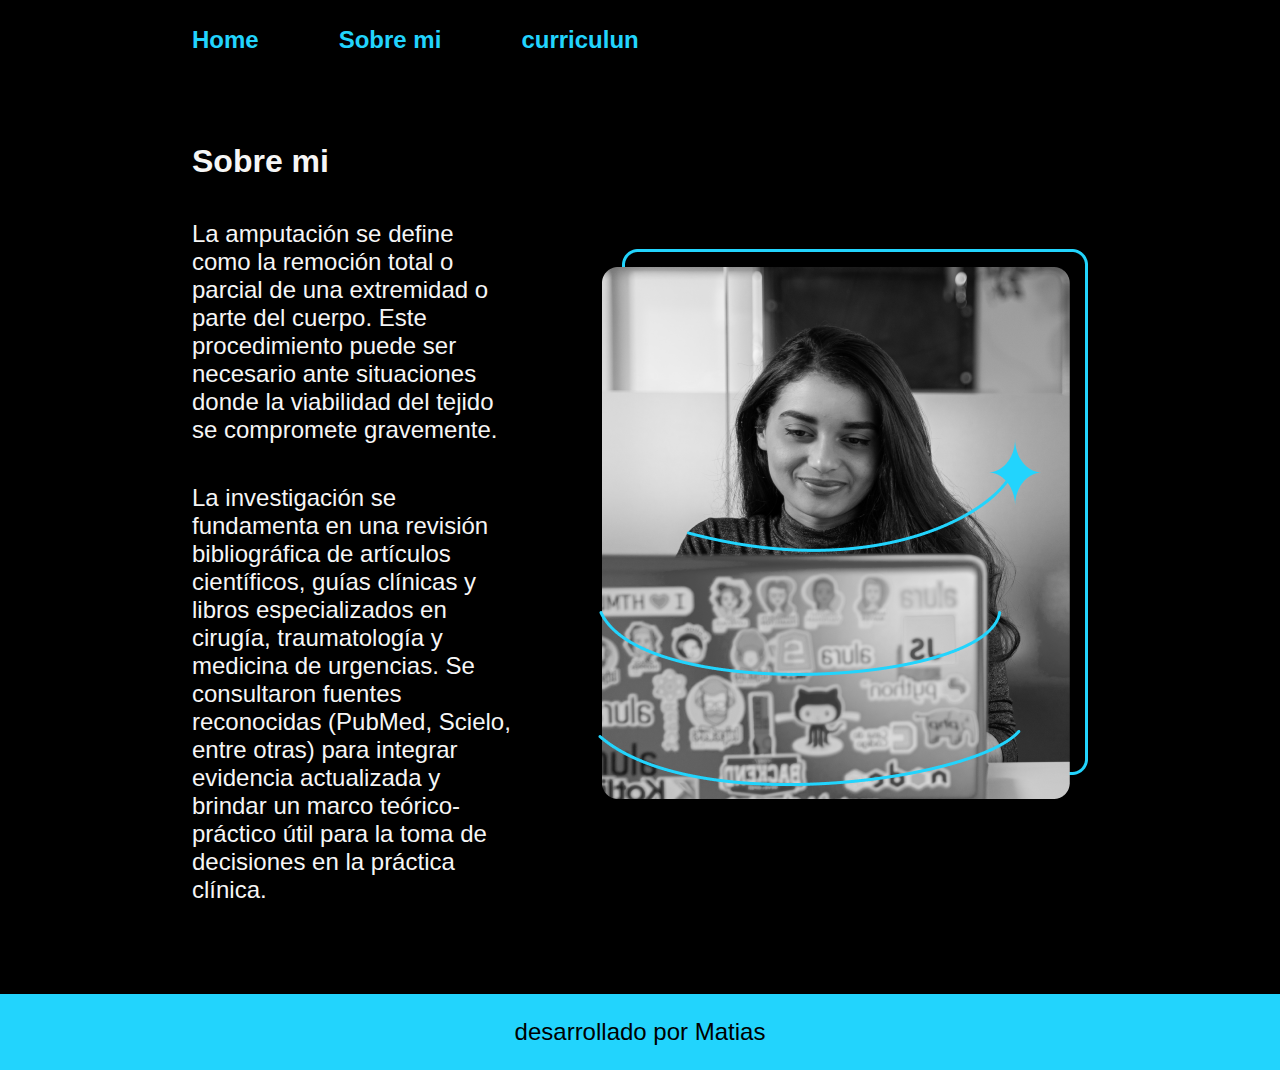
==== about.html @ e85861a5 "portafolio v1" ====
<!DOCTYPE html>
<html lang="es">
<head>
    <meta charset="UTF-8">
    <meta name="viewport" content="width=device-width, initial-scale=1.0">
    <title>Sobre mi</title>
    <link rel="stylesheet" href="./styles/style.css">
</head>
<body>
    <header class="header">
        <nav class="header__menu">
            <a class="header__menu__link" href="index.html">Home</a>
            <a class="header__menu__link" href="about.html">Sobre mi</a>
            <a class="header__menu__link" href="curriculun.html">curriculun</a>
        </nav>
    </header>
    <main class="presentacion">
        <section class="presentacion__contenido">
            <h1 class="presentacion__contenido__titulo">Sobre mi</h1>
            <p class="presentacion__contenido__texto">La amputación se define como la remoción total o parcial de una extremidad o parte del cuerpo. Este procedimiento puede ser necesario ante situaciones donde 
                la viabilidad del tejido se compromete gravemente.</p>
            <p class="presentacion__contenido__texto">La investigación se fundamenta en una revisión bibliográfica de artículos científicos, guías clínicas y libros especializados en cirugía, traumatología 
                y medicina de urgencias. Se consultaron fuentes reconocidas (PubMed, Scielo, entre otras) para integrar evidencia actualizada y brindar un marco teórico-práctico 
                útil para la toma de decisiones en la práctica clínica.</p>
        </section>
        <img lass="presentacion__imagen" src="Imagem.png" alt="imagen de ana garcias trabajando">
    </main>
    <footer class="footer">
        <p>desarrollado por Matias</p>
    </footer>
</body>
</html>
---- styles/style.css ----
@import url('https://fonts.googleapis.com/css2?family=Krona+One&family=Montserrat:ital,wght@0,100..900;1,100..900&family=Open+Sans:ital,wght@0,300..800;1,300..800&family=Smooch+Sans:wght@100..900&display=swap');


:root {
    --color-primario: #000000;
    --color-segundario: #f6f6f6;
    --color-terciario: #22d4fd;
    --color-hover:#272727;


    --fuente-montserrat:'monserrat', sans-serif;
    --fuente-krona: 'krona', sans-serif;
}
*{
    padding: 0%;
    margin: 0;
}



body {
    background-color: var(--color-primario);
    color: var(--color-segundario);
}
.header{
    padding: 2% 0% 0% 15% ;   
}

.header__menu{
    display: flex;
    gap: 80px;
}

.header__menu__link{
    font-family: var(--fuente-montserrat);
    font-size: 1.5rem;
    font-weight: 600;
    color:var(--color-terciario);
    text-decoration: none;
}


.presentacion {
    display: flex;
    align-items: center;
    padding: 7% 15%;
    justify-content: space-between;
    gap: 82px;
}

.presentacion__contenido{
    width: 50%;
    display: flex;
    flex-direction: column;
    gap: 40px;
}

.presentacion__contenido__titulo{
    font-size: 2.25 rem;
    font-family: var(--fuente-krona);
}

.titulo-destaque{
    color: var(--color-terciario);
} 


.presentacion__contenido__texto{
    font-size: 1.5rem;
    font-family: var(--fuente-montserrat);
}

.presentacion__enlaces{
    display: flex;
    justify-content: space-between;
    flex-direction: column;
    align-items: center;
    gap: 32px;
}

.presentacion__enlaces__subtitulo{
    font-family: var(--fuente-krona);
    font-size: 1.5rem;
    font-weight: 400;
}

.presentacion__enlaces__link{
    width: 50%;
    text-align: center;
    padding: 21.5px 0;
    border-radius: 8px;
    font-family: var(--fuente-montserrat);
    font-size: 1.5rem;
    font-weight: 600;
    text-decoration: none;
    color:var(--color-segundario);
    border: 2px solid var(--color-terciario);
    display: flex ;
    justify-content: center;
    gap: 10px;
}


.presentacion__enlaces__link:hover{
    cursor: pointer;
    background-color: var(--color-hover);
}

.presentacion__imagen{
    width: 50%;
}

.footer{
    background-color:var(--color-terciario);
    padding: 24px;
    color: var(--color-primario);
    text-align: center;
    font-family: var(--fuente-montserrat);
    font-size: 1.5rem;
    font-weight: 400;
}

@media (max-width: 1200px){
    .header{
        padding: 10%;
    }
    .header__menu{
        justify-content: center;
    }
    .presentacion{
        flex-direction: column-reverse;
        padding: 5%;
    }
    .presentacion__contenido{
        width: auto;
    }
}
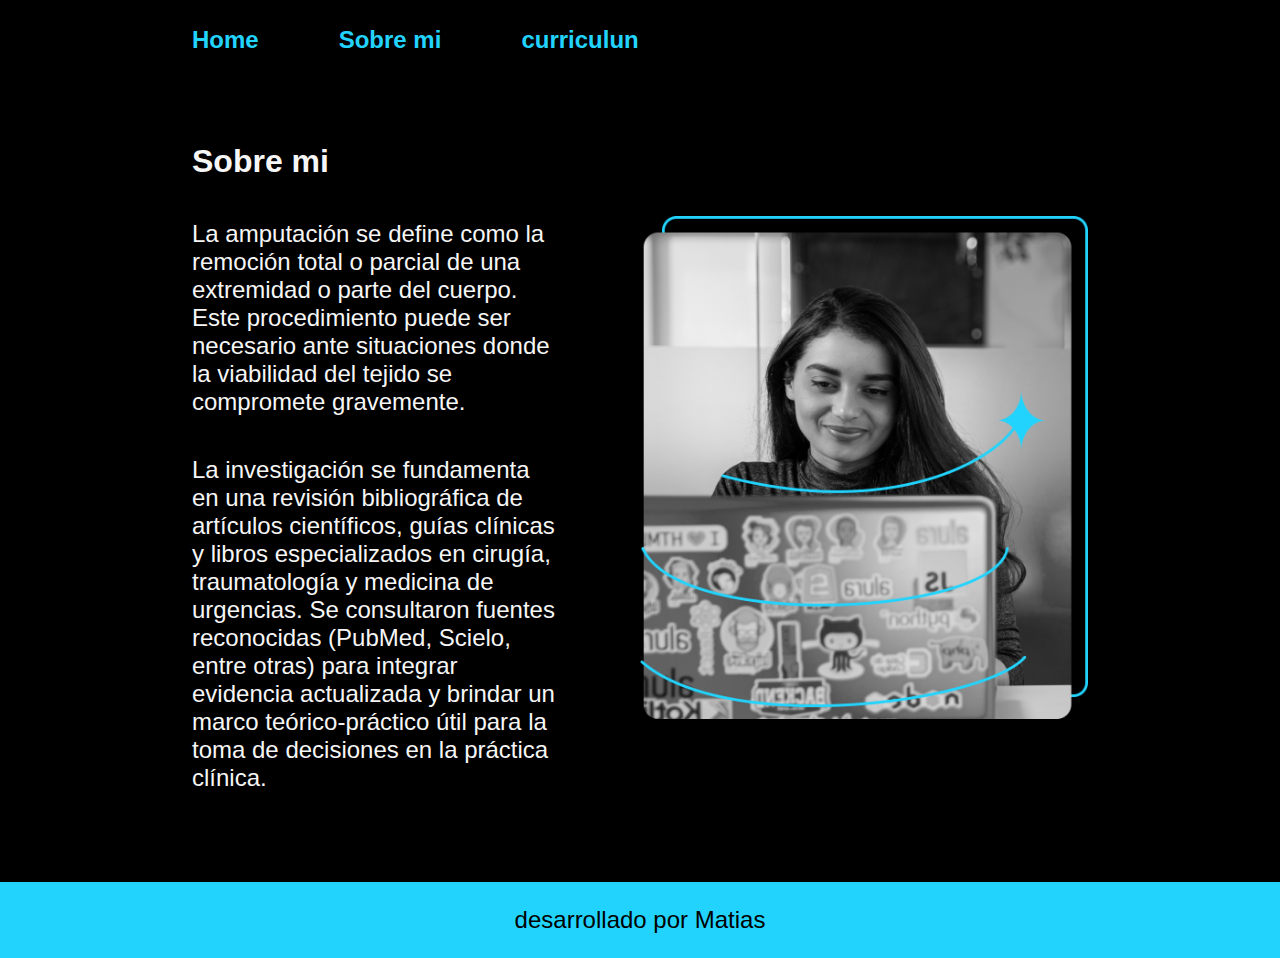
==== commit dd44435c: "v3" ====
--- a/about.html
+++ b/about.html
@@ -23,7 +23,7 @@
                 y medicina de urgencias. Se consultaron fuentes reconocidas (PubMed, Scielo, entre otras) para integrar evidencia actualizada y brindar un marco teórico-práctico 
                 útil para la toma de decisiones en la práctica clínica.</p>
         </section>
-        <img lass="presentacion__imagen" src="Imagem.png" alt="imagen de ana garcias trabajando">
+        <img class="presentacion__imagen"  src="./assets/Imagem.png" alt="imagen de ana garcias trabajando">
     </main>
     <footer class="footer">
         <p>desarrollado por Matias</p>
